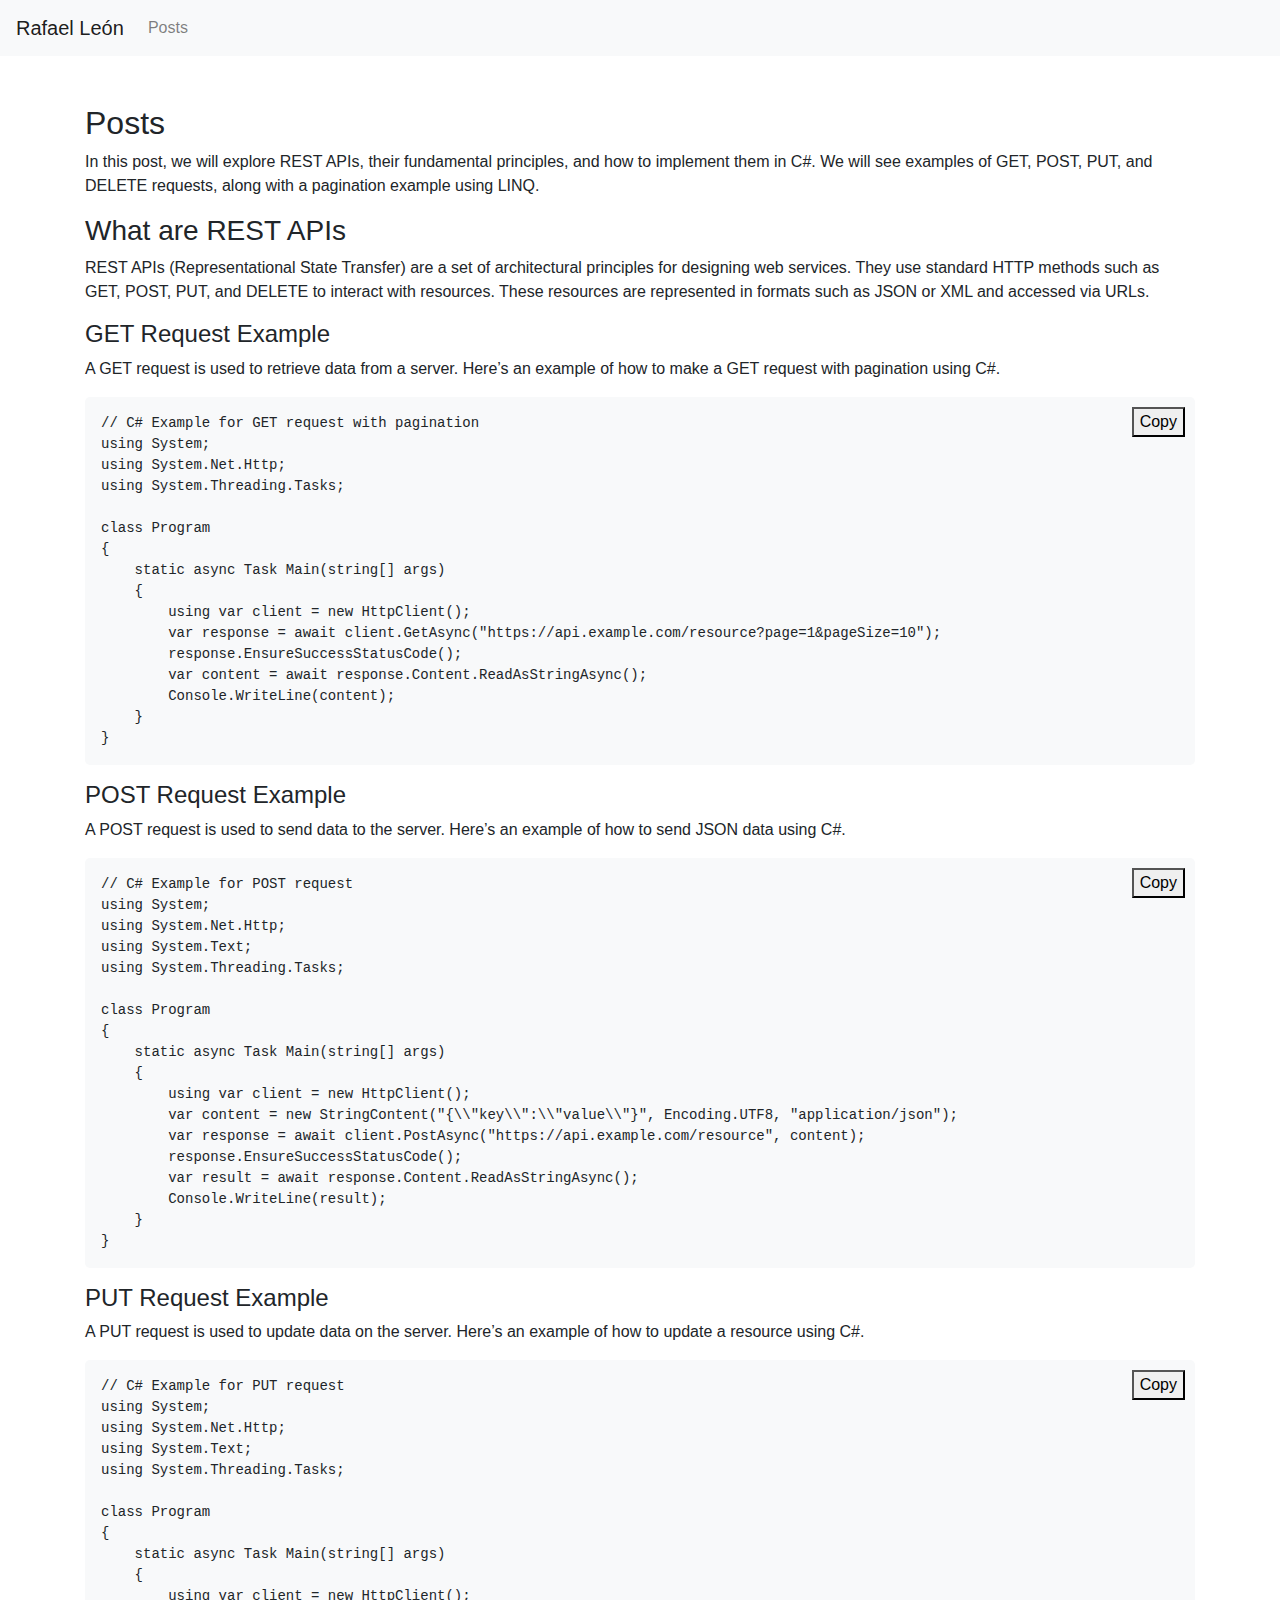
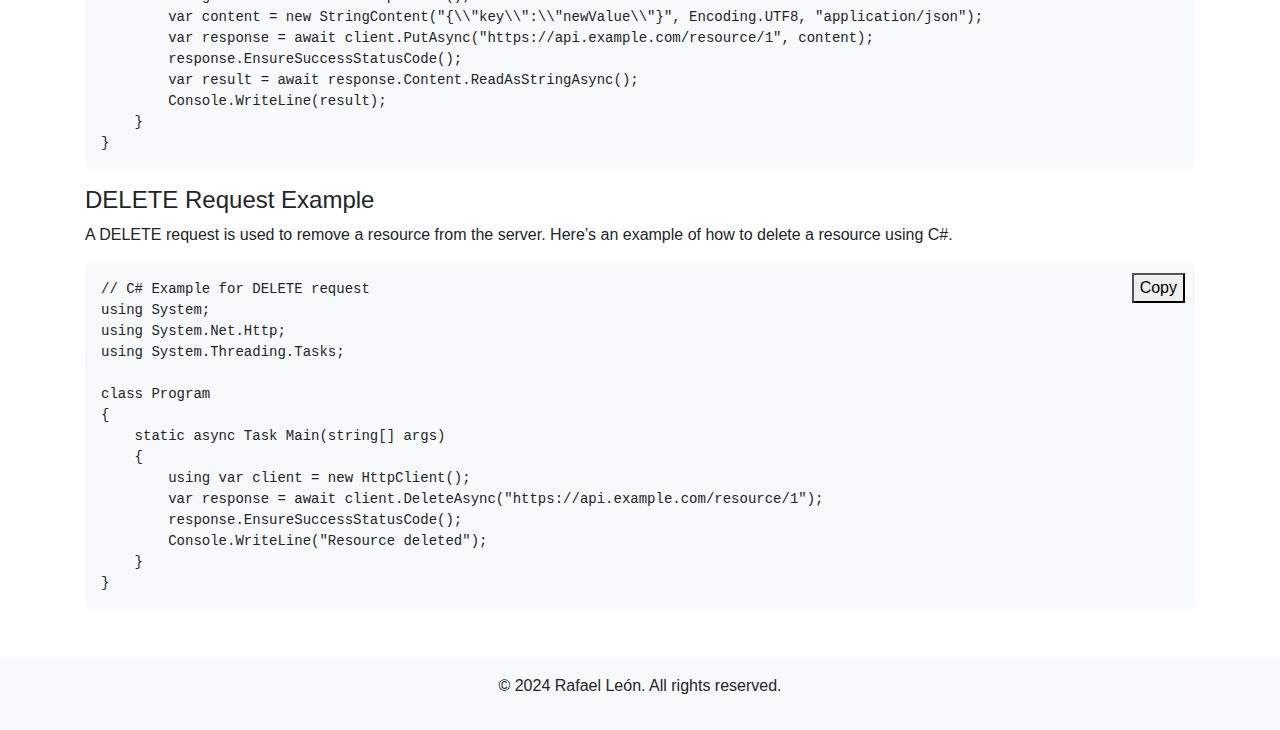
==== post1.html @ ad96f096 "Primer commit del sitio estático" ====
<!DOCTYPE html>
<html lang="es">
<head>
    <meta charset="UTF-8">
    <meta name="viewport" content="width=device-width, initial-scale=1.0">
    <title>Post - Rafael León</title>
    <link rel="stylesheet" href="https://stackpath.bootstrapcdn.com/bootstrap/4.5.2/css/bootstrap.min.css">
    <style>
        .code-block {
            position: relative;
            margin-bottom: 1em;
            background: #f8f9fa;
            padding: 1em;
            border-radius: 5px;
        }
        .code-block button {
            position: absolute;
            top: 10px;
            right: 10px;
        }
        pre {
            margin: 0;
        }
    </style>
</head>
<body>
    <header>
        <nav class="navbar navbar-expand-lg navbar-light bg-light">
            <a class="navbar-brand" href="#">Rafael León</a>
            <div class="collapse navbar-collapse">
                <ul class="navbar-nav">
                    <li class="nav-item">
                        <a class="nav-link" href="#posts">Posts</a>
                    </li>
                    <!-- Puedes agregar más enlaces aquí -->
                </ul>
            </div>
        </nav>
    </header>

    <main>
        <!-- Enlace a la sección de posts -->
        <section id="posts" class="container my-5 section">
            <h2>Posts</h2>
            <div>
                <h2 data-i18n="post-title"></h2>
                <p>In this post, we will explore REST APIs, their fundamental principles, and how to implement them in C#. We will see examples of GET, POST, PUT, and DELETE requests, along with a pagination example using LINQ.</p>
                
                <h3>What are REST APIs</h3>
                <p>REST APIs (Representational State Transfer) are a set of architectural principles for designing web services. They use standard HTTP methods such as GET, POST, PUT, and DELETE to interact with resources. These resources are represented in formats such as JSON or XML and accessed via URLs.</p>
              
                <h4>GET Request Example</h4>
                <p>A GET request is used to retrieve data from a server. Here’s an example of how to make a GET request with pagination using C#.</p>
                <div class="code-block">
                    <pre><code id="get-example">// C# Example for GET request with pagination
using System;
using System.Net.Http;
using System.Threading.Tasks;

class Program
{
    static async Task Main(string[] args)
    {
        using var client = new HttpClient();
        var response = await client.GetAsync("https://api.example.com/resource?page=1&pageSize=10");
        response.EnsureSuccessStatusCode();
        var content = await response.Content.ReadAsStringAsync();
        Console.WriteLine(content);
    }
}</code></pre>
                    <button onclick="copyCode('get-example')">Copy</button>
                </div>
              
                <h4>POST Request Example</h4>
                <p>A POST request is used to send data to the server. Here’s an example of how to send JSON data using C#.</p>
                <div class="code-block">
                    <pre><code id="post-example">// C# Example for POST request
using System;
using System.Net.Http;
using System.Text;
using System.Threading.Tasks;

class Program
{
    static async Task Main(string[] args)
    {
        using var client = new HttpClient();
        var content = new StringContent("{\\"key\\":\\"value\\"}", Encoding.UTF8, "application/json");
        var response = await client.PostAsync("https://api.example.com/resource", content);
        response.EnsureSuccessStatusCode();
        var result = await response.Content.ReadAsStringAsync();
        Console.WriteLine(result);
    }
}</code></pre>
                    <button onclick="copyCode('post-example')">Copy</button>
                </div>
              
                <h4>PUT Request Example</h4>
                <p>A PUT request is used to update data on the server. Here’s an example of how to update a resource using C#.</p>
                <div class="code-block">
                    <pre><code id="put-example">// C# Example for PUT request
using System;
using System.Net.Http;
using System.Text;
using System.Threading.Tasks;

class Program
{
    static async Task Main(string[] args)
    {
        using var client = new HttpClient();
        var content = new StringContent("{\\"key\\":\\"newValue\\"}", Encoding.UTF8, "application/json");
        var response = await client.PutAsync("https://api.example.com/resource/1", content);
        response.EnsureSuccessStatusCode();
        var result = await response.Content.ReadAsStringAsync();
        Console.WriteLine(result);
    }
}</code></pre>
                    <button onclick="copyCode('put-example')">Copy</button>
                </div>
              
                <h4>DELETE Request Example</h4>
                <p>A DELETE request is used to remove a resource from the server. Here’s an example of how to delete a resource using C#.</p>
                <div class="code-block">
                    <pre><code id="delete-example">// C# Example for DELETE request
using System;
using System.Net.Http;
using System.Threading.Tasks;

class Program
{
    static async Task Main(string[] args)
    {
        using var client = new HttpClient();
        var response = await client.DeleteAsync("https://api.example.com/resource/1");
        response.EnsureSuccessStatusCode();
        Console.WriteLine("Resource deleted");
    }
}</code></pre>
                    <button onclick="copyCode('delete-example')">Copy</button>
                </div>
            </div>     
        </section>
    </main>

    <footer class="bg-light text-center py-3">
        <p>&copy; 2024 Rafael León. All rights reserved.</p>
    </footer>

    <script>
        function copyCode(id) {
            const codeElement = document.getElementById(id);
            navigator.clipboard.writeText(codeElement.textContent)
                .then(() => alert('Code copied to clipboard'))
                .catch(err => console.error('Failed to copy code: ', err));
        }
    </script>
</body>
</html>
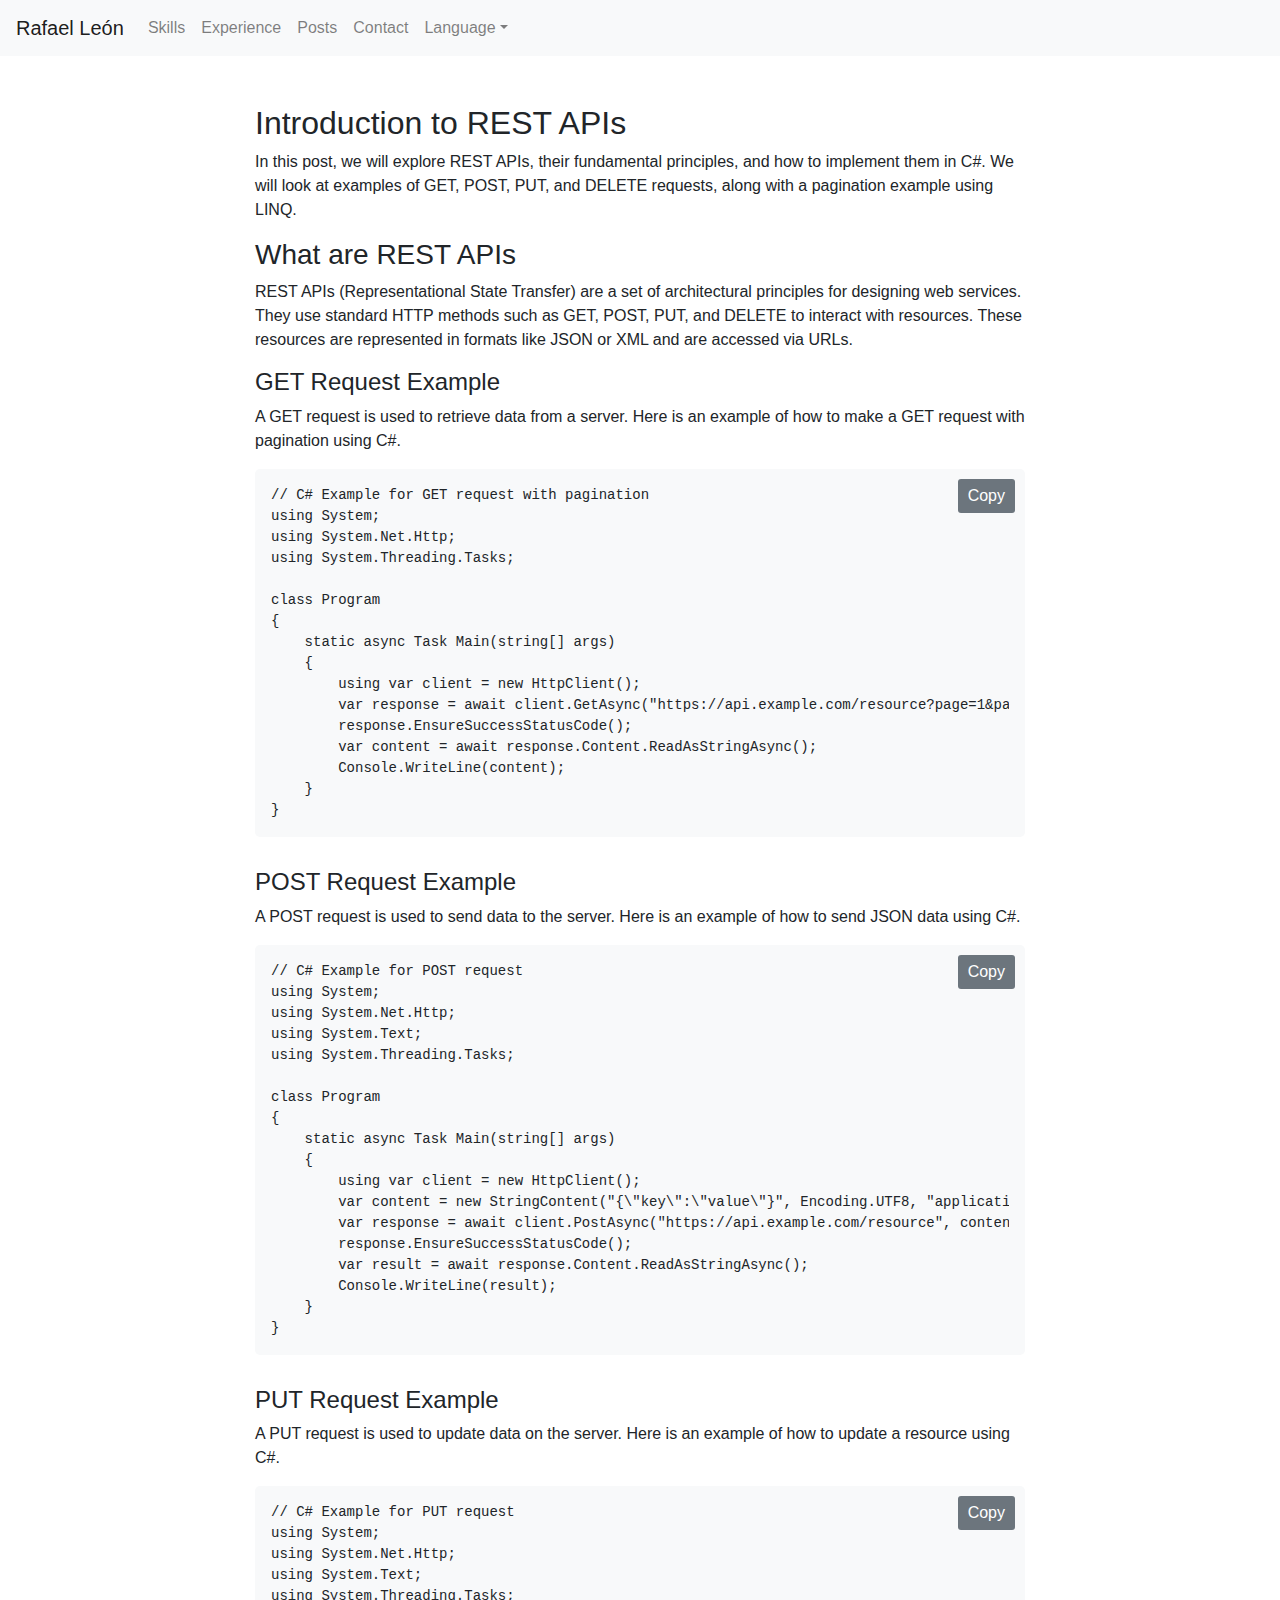
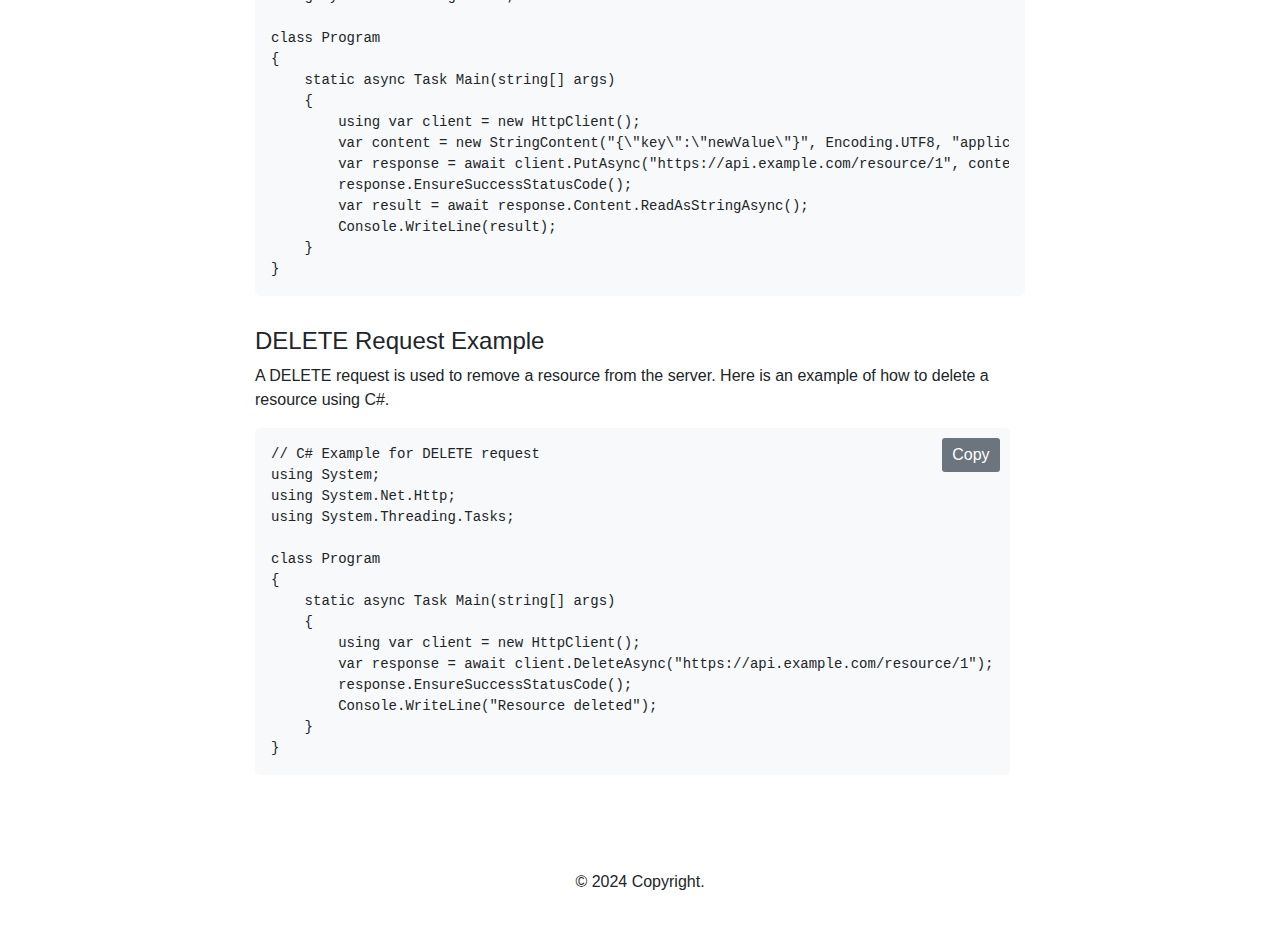
==== commit 8dcc4577: "Actualización de la página de posts con nuevos ejemplos y mejoras de diseño" ====
--- a/post1.html
+++ b/post1.html
@@ -4,55 +4,45 @@
     <meta charset="UTF-8">
     <meta name="viewport" content="width=device-width, initial-scale=1.0">
     <title>Post - Rafael León</title>
-    <link rel="stylesheet" href="https://stackpath.bootstrapcdn.com/bootstrap/4.5.2/css/bootstrap.min.css">
-    <style>
-        .code-block {
-            position: relative;
-            margin-bottom: 1em;
-            background: #f8f9fa;
-            padding: 1em;
-            border-radius: 5px;
-        }
-        .code-block button {
-            position: absolute;
-            top: 10px;
-            right: 10px;
-        }
-        pre {
-            margin: 0;
-        }
-    </style>
+    <link href="https://stackpath.bootstrapcdn.com/bootstrap/4.5.2/css/bootstrap.min.css" rel="stylesheet">
+    <link rel="stylesheet" href="styles.css">
 </head>
 <body>
     <header>
         <nav class="navbar navbar-expand-lg navbar-light bg-light">
-            <a class="navbar-brand" href="#">Rafael León</a>
-            <div class="collapse navbar-collapse">
-                <ul class="navbar-nav">
-                    <li class="nav-item">
-                        <a class="nav-link" href="#posts">Posts</a>
+            <a class="navbar-brand" href="index.html">Rafael León</a>
+            <button class="navbar-toggler" type="button" data-toggle="collapse" data-target="#navbarNav" aria-controls="navbarNav" aria-expanded="false" aria-label="Toggle navigation">
+                <span class="navbar-toggler-icon"></span>
+            </button>
+            <div class="collapse navbar-collapse" id="navbarNav">
+                <ul class="navbar-nav mr-auto">
+                    <li class="nav-item"><a class="nav-link" href="index.html#skills" data-i18n="navbar-skills">Skills</a></li>
+                    <li class="nav-item"><a class="nav-link" href="index.html#experience" data-i18n="navbar-experience">Experience</a></li>
+                    <li class="nav-item"><a class="nav-link" href="index.html#posts" data-i18n="navbar-posts">Posts</a></li>
+                    <li class="nav-item"><a class="nav-link" href="index.html#contact" data-i18n="navbar-contact">Contact</a></li>
+                    <li class="nav-item dropdown">
+                        <a class="nav-link dropdown-toggle" href="#" id="languageDropdown" role="button" data-toggle="dropdown" aria-haspopup="true" aria-expanded="false" data-i18n="navbar-language"></a>
+                        <div class="dropdown-menu" aria-labelledby="languageDropdown">
+                            <a class="dropdown-item" href="#" onclick="changeLanguage('en')" data-i18n="navbar-english">English</a>
+                            <a class="dropdown-item" href="#" onclick="changeLanguage('es')" data-i18n="navbar-spanish">Español</a>
+                        </div>
                     </li>
-                    <!-- Puedes agregar más enlaces aquí -->
                 </ul>
             </div>
         </nav>
     </header>
 
-    <main>
-        <!-- Enlace a la sección de posts -->
-        <section id="posts" class="container my-5 section">
-            <h2>Posts</h2>
-            <div>
-                <h2 data-i18n="post-title"></h2>
-                <p>In this post, we will explore REST APIs, their fundamental principles, and how to implement them in C#. We will see examples of GET, POST, PUT, and DELETE requests, along with a pagination example using LINQ.</p>
-                
-                <h3>What are REST APIs</h3>
-                <p>REST APIs (Representational State Transfer) are a set of architectural principles for designing web services. They use standard HTTP methods such as GET, POST, PUT, and DELETE to interact with resources. These resources are represented in formats such as JSON or XML and accessed via URLs.</p>
-              
-                <h4>GET Request Example</h4>
-                <p>A GET request is used to retrieve data from a server. Here’s an example of how to make a GET request with pagination using C#.</p>
-                <div class="code-block">
-                    <pre><code id="get-example">// C# Example for GET request with pagination
+    <div class="container my-5">
+        <h2 data-i18n="post-title">Post Title</h2>
+        <p data-i18n="post-intro">Introduction to the post.</p>
+        
+        <h3 data-i18n="post-restTitle">REST API</h3>
+        <p data-i18n="post-restDescription">Description of REST API.</p>
+      
+        <h4 data-i18n="post-getTitle">GET Request</h4>
+        <p data-i18n="post-getDescription">Description of GET request.</p>
+        <div class="code-block mb-4">
+            <pre><code id="get-example">// C# Example for GET request with pagination
 using System;
 using System.Net.Http;
 using System.Threading.Tasks;
@@ -68,13 +58,13 @@
         Console.WriteLine(content);
     }
 }</code></pre>
-                    <button onclick="copyCode('get-example')">Copy</button>
-                </div>
-              
-                <h4>POST Request Example</h4>
-                <p>A POST request is used to send data to the server. Here’s an example of how to send JSON data using C#.</p>
-                <div class="code-block">
-                    <pre><code id="post-example">// C# Example for POST request
+            <button class="btn btn-secondary" onclick="copyCode('get-example')">Copy</button>
+        </div>
+      
+        <h4 data-i18n="post-postTitle">POST Request</h4>
+        <p data-i18n="post-postDescription">Description of POST request.</p>
+        <div class="code-block mb-4">
+            <pre><code id="post-example">// C# Example for POST request
 using System;
 using System.Net.Http;
 using System.Text;
@@ -85,20 +75,20 @@
     static async Task Main(string[] args)
     {
         using var client = new HttpClient();
-        var content = new StringContent("{\\"key\\":\\"value\\"}", Encoding.UTF8, "application/json");
+        var content = new StringContent("{\"key\":\"value\"}", Encoding.UTF8, "application/json");
         var response = await client.PostAsync("https://api.example.com/resource", content);
         response.EnsureSuccessStatusCode();
         var result = await response.Content.ReadAsStringAsync();
         Console.WriteLine(result);
     }
 }</code></pre>
-                    <button onclick="copyCode('post-example')">Copy</button>
-                </div>
-              
-                <h4>PUT Request Example</h4>
-                <p>A PUT request is used to update data on the server. Here’s an example of how to update a resource using C#.</p>
-                <div class="code-block">
-                    <pre><code id="put-example">// C# Example for PUT request
+            <button class="btn btn-secondary" onclick="copyCode('post-example')">Copy</button>
+        </div>
+      
+        <h4 data-i18n="post-putTitle">PUT Request</h4>
+        <p data-i18n="post-putDescription">Description of PUT request.</p>
+        <div class="code-block mb-4">
+            <pre><code id="put-example">// C# Example for PUT request
 using System;
 using System.Net.Http;
 using System.Text;
@@ -109,20 +99,20 @@
     static async Task Main(string[] args)
     {
         using var client = new HttpClient();
-        var content = new StringContent("{\\"key\\":\\"newValue\\"}", Encoding.UTF8, "application/json");
+        var content = new StringContent("{\"key\":\"newValue\"}", Encoding.UTF8, "application/json");
         var response = await client.PutAsync("https://api.example.com/resource/1", content);
         response.EnsureSuccessStatusCode();
         var result = await response.Content.ReadAsStringAsync();
         Console.WriteLine(result);
     }
 }</code></pre>
-                    <button onclick="copyCode('put-example')">Copy</button>
-                </div>
-              
-                <h4>DELETE Request Example</h4>
-                <p>A DELETE request is used to remove a resource from the server. Here’s an example of how to delete a resource using C#.</p>
-                <div class="code-block">
-                    <pre><code id="delete-example">// C# Example for DELETE request
+            <button class="btn btn-secondary" onclick="copyCode('put-example')">Copy</button>
+        </div>
+      
+        <h4 data-i18n="post-deleteTitle">DELETE Request</h4>
+        <p data-i18n="post-deleteDescription">Description of DELETE request.</p>
+        <div class="code-block mb-4">
+            <pre><code id="delete-example">// C# Example for DELETE request
 using System;
 using System.Net.Http;
 using System.Threading.Tasks;
@@ -137,23 +127,17 @@
         Console.WriteLine("Resource deleted");
     }
 }</code></pre>
-                    <button onclick="copyCode('delete-example')">Copy</button>
-                </div>
-            </div>     
-        </section>
-    </main>
+            <button class="btn btn-secondary" onclick="copyCode('delete-example')">Copy</button>
+        </div>
+    </div>
 
-    <footer class="bg-light text-center py-3">
-        <p>&copy; 2024 Rafael León. All rights reserved.</p>
+    <footer class="text-center py-3">
+        <p>&copy; 2024 Copyright.</p>
     </footer>
 
-    <script>
-        function copyCode(id) {
-            const codeElement = document.getElementById(id);
-            navigator.clipboard.writeText(codeElement.textContent)
-                .then(() => alert('Code copied to clipboard'))
-                .catch(err => console.error('Failed to copy code: ', err));
-        }
-    </script>
+    <script src="https://code.jquery.com/jquery-3.5.1.slim.min.js"></script>
+    <script src="https://cdn.jsdelivr.net/npm/@popperjs/core@2.9.2/dist/umd/popper.min.js"></script>
+    <script src="https://stackpath.bootstrapcdn.com/bootstrap/4.5.2/js/bootstrap.min.js"></script>
+    <script src="script.js"></script>
 </body>
 </html>
--- a/styles.css
+++ b/styles.css
@@ -0,0 +1,123 @@
+body {
+    font-family: Arial, sans-serif;
+}
+
+#profile-pic {
+    border-radius: 50%; /* Hace que la imagen sea ovalada */
+    object-fit: cover;  /* Asegura que la imagen mantenga su proporción */
+    width: 200px;       /* Ajusta el ancho de la imagen */
+    height: 230px;      /* Ajusta la altura de la imagen */
+}
+
+.circle {
+    display: flex;
+    align-items: center;
+    justify-content: center;
+    color: white;
+    font-weight: bold;
+    text-align: center;
+}
+
+.icon-dotnet::before {
+    content: url('dotnet-icon.png');
+    display: inline-block;
+    width: 24px;  /* Tamaño del ícono */
+    height: 24px; /* Tamaño del ícono */
+}
+
+.icon-database::before {
+    content: url('database-icon.png');
+    display: inline-block;
+    width: 24px;  /* Tamaño del ícono */
+    height: 24px; /* Tamaño del ícono */
+}
+
+.icon-ci-cd::before {
+    content: url('ci-cd-icon.png');
+    display: inline-block;
+    width: 24px;  /* Tamaño del ícono */
+    height: 24px; /* Tamaño del ícono */
+}
+
+.icon-cloud::before {
+    content: url('cloud-icon.png');
+    display: inline-block;
+    width: 24px;  /* Tamaño del ícono */
+    height: 24px; /* Tamaño del ícono */
+}
+
+.icon-email::before {
+    content: url('email-icon.png');
+    display: inline-block;
+    width: 24px;  /* Tamaño del ícono */
+    height: 24px; /* Tamaño del ícono */
+}
+
+.icon-phone::before {
+    content: url('phone-icon.png');
+    display: inline-block;
+    width: 24px;  /* Tamaño del ícono */
+    height: 24px; /* Tamaño del ícono */
+}
+
+#posts {
+    text-align: center;
+  }
+  
+  .code-block {
+    position: relative;
+    margin-bottom: 1em;
+    background: #f8f9fa;
+    padding: 1em;
+    border-radius: 5px;
+    display: inline-block;
+    text-align: left;
+    max-width: 100%;
+    overflow: auto;
+  }
+  
+  .code-block pre {
+    margin: 0;
+    overflow: auto;
+  }
+  
+  .code-block button {
+    position: absolute;
+    top: 10px;
+    right: 10px;
+    background-color: #6c757d;
+    color: white;
+    border: none;
+    padding: 5px 10px;
+    border-radius: 3px;
+    cursor: pointer;
+  }
+  
+  .code-block button:hover {
+    background-color: #5a6268;
+  }
+
+.home-description {
+    font-size: 0.875rem; /* Tamaño de fuente más pequeño, ajusta según sea necesario */
+}
+.social-links {
+    margin-top: 1rem;
+}
+.social-icon {
+    font-size: 2rem; /* Tamaño del ícono, ajusta según sea necesario */
+    color: #333; /* Color del ícono */
+    margin: 0 1rem; /* Espaciado entre íconos */
+    text-decoration: none;
+}
+.social-icon:hover {
+    color: #007bff; /* Color al pasar el cursor, ajusta según sea necesario */
+}
+
+.text-center {
+    text-align: center;
+}
+
+.container {
+    margin: 0 auto;
+    max-width: 800px; /* Ajusta según tus necesidades */
+}
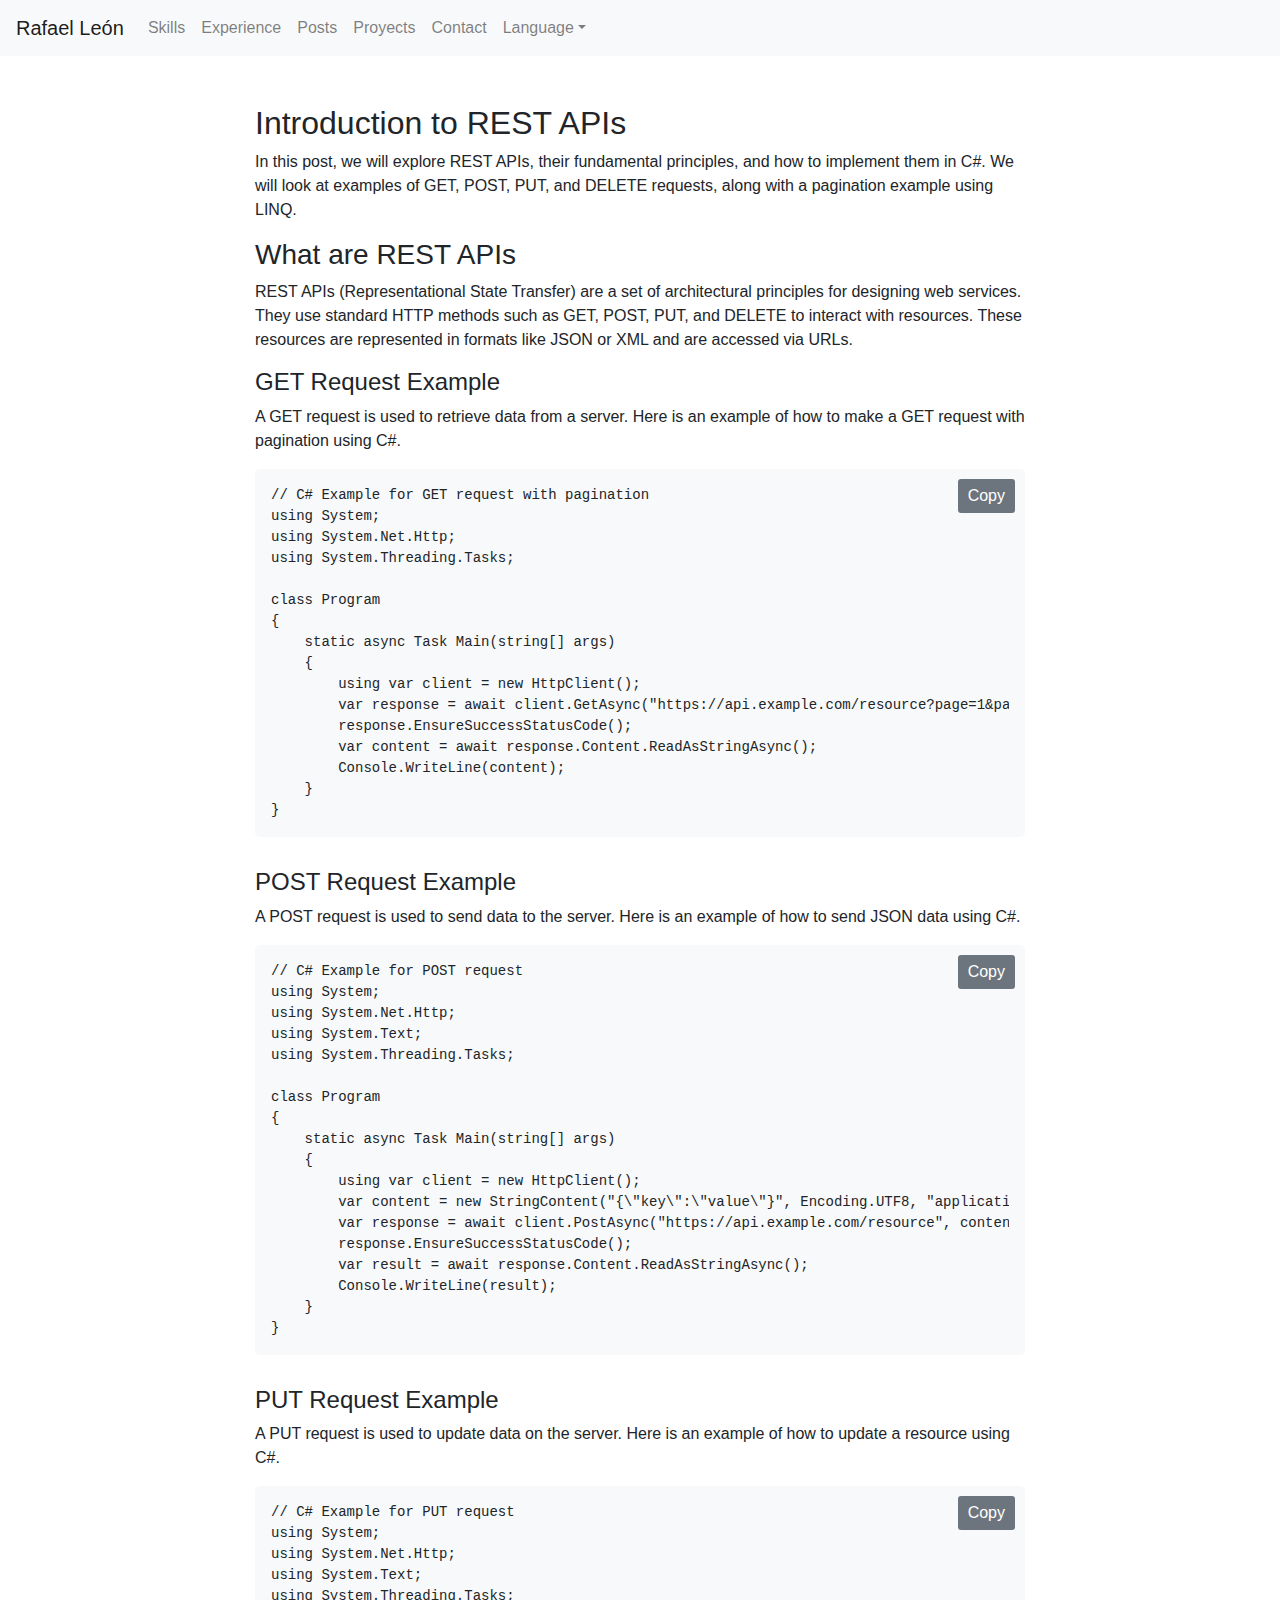
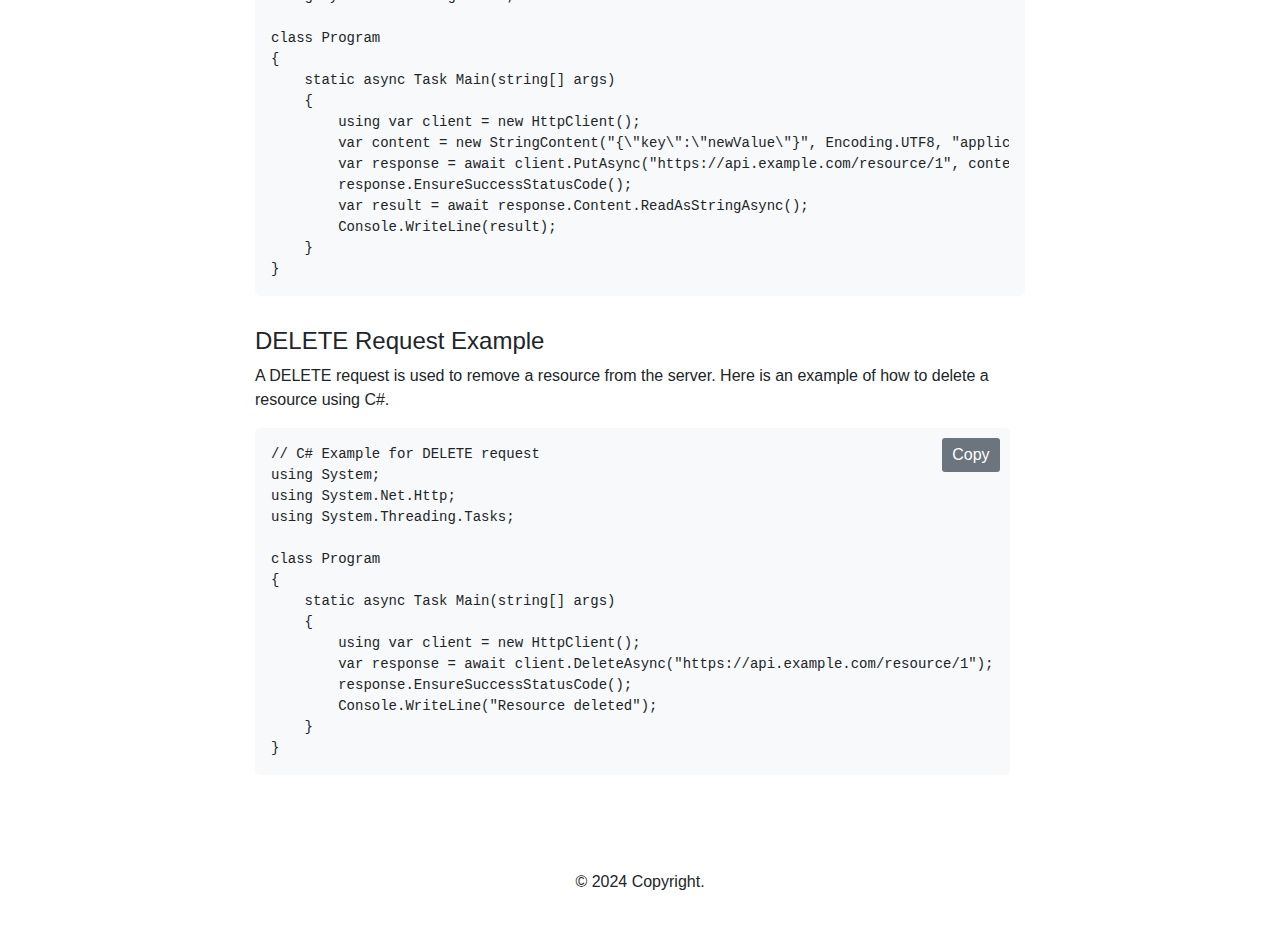
==== commit a89bc549: "post3" ====
--- a/post1.html
+++ b/post1.html
@@ -16,10 +16,11 @@
             </button>
             <div class="collapse navbar-collapse" id="navbarNav">
                 <ul class="navbar-nav mr-auto">
-                    <li class="nav-item"><a class="nav-link" href="index.html#skills" data-i18n="navbar-skills">Skills</a></li>
-                    <li class="nav-item"><a class="nav-link" href="index.html#experience" data-i18n="navbar-experience">Experience</a></li>
-                    <li class="nav-item"><a class="nav-link" href="index.html#posts" data-i18n="navbar-posts">Posts</a></li>
-                    <li class="nav-item"><a class="nav-link" href="index.html#contact" data-i18n="navbar-contact">Contact</a></li>
+                    <li class="nav-item"><a class="nav-link" href="index.html#skills" data-i18n="navbar-skills"></a></li>
+                    <li class="nav-item"><a class="nav-link" href="index.html#experience" data-i18n="navbar-experience"></a></li>
+                    <li class="nav-item"><a class="nav-link" href="index.html#posts" data-i18n="navbar-posts"></a></li>
+                    <li class="nav-item"><a class="nav-link" href="index.html#proyects" data-i18n="navbar-proyects"></a></li>
+                    <li class="nav-item"><a class="nav-link" href="index.html#contact" data-i18n="navbar-contact"></a></li>
                     <li class="nav-item dropdown">
                         <a class="nav-link dropdown-toggle" href="#" id="languageDropdown" role="button" data-toggle="dropdown" aria-haspopup="true" aria-expanded="false" data-i18n="navbar-language"></a>
                         <div class="dropdown-menu" aria-labelledby="languageDropdown">
--- a/styles.css
+++ b/styles.css
@@ -41,6 +41,13 @@
 
 .icon-cloud::before {
     content: url('cloud-icon.png');
+    display: inline-block;
+    width: 24px;  /* Tamaño del ícono */
+    height: 24px; /* Tamaño del ícono */
+}
+
+.icon-solid-principles::before {
+    content: url('solid-icon.png');
     display: inline-block;
     width: 24px;  /* Tamaño del ícono */
     height: 24px; /* Tamaño del ícono */
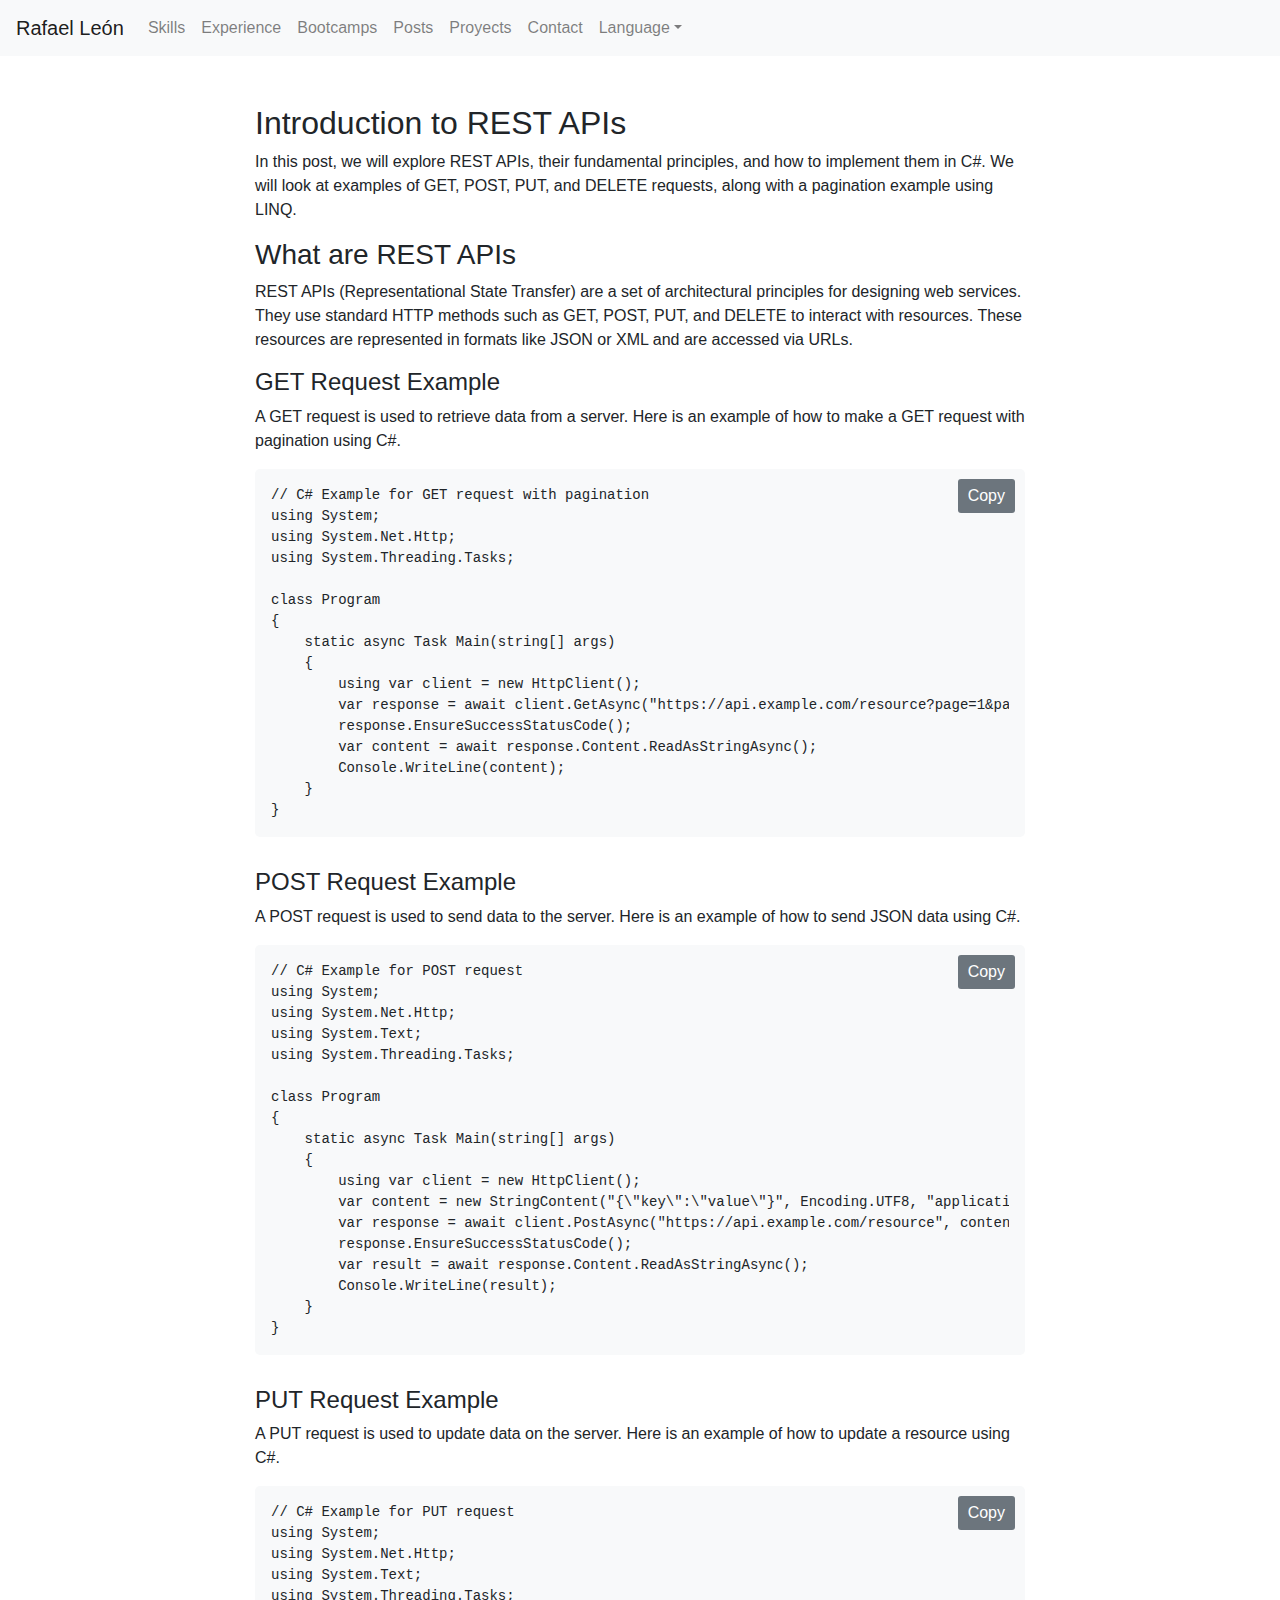
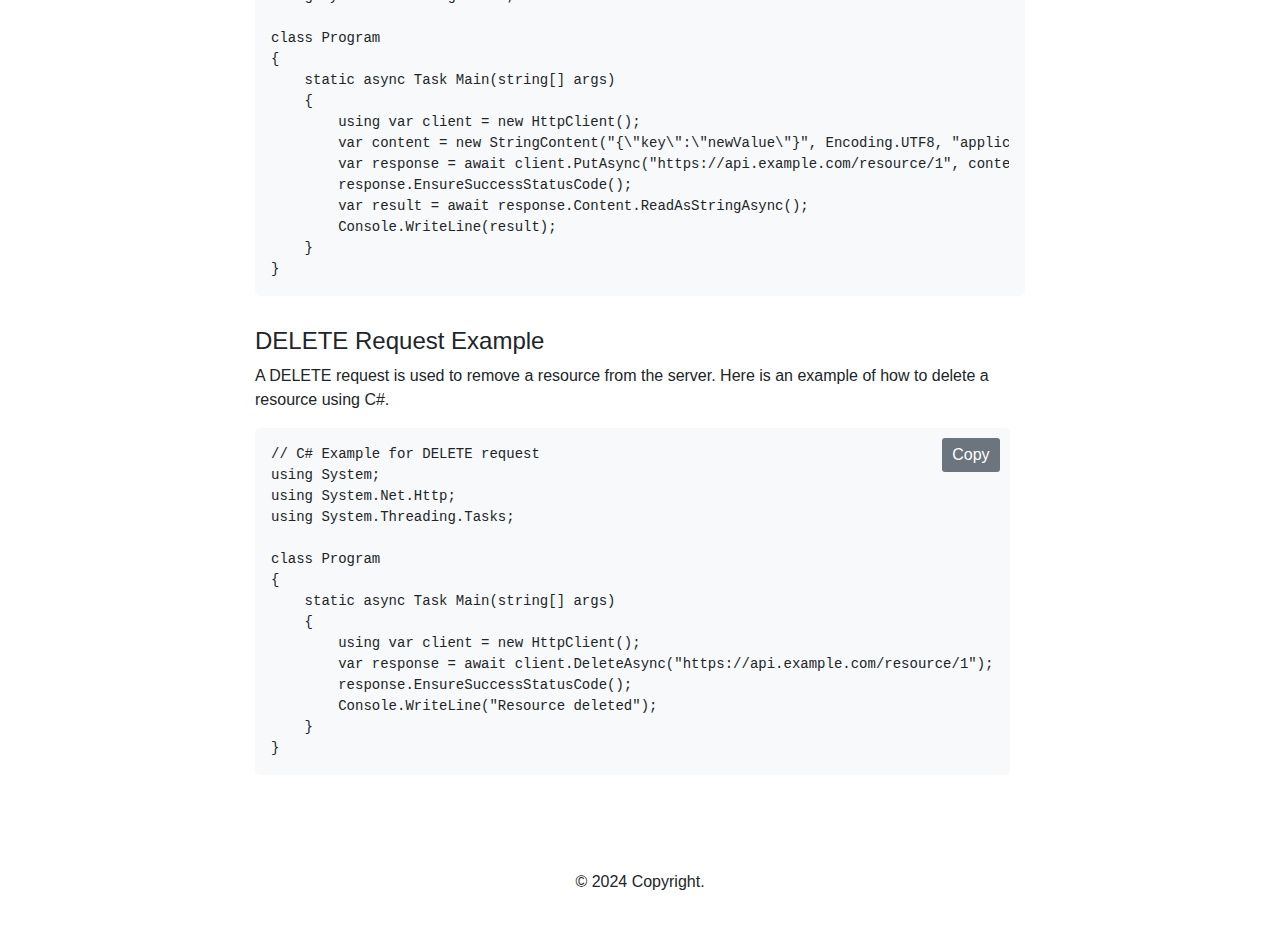
==== commit 51992639: "ajuste habilidades, se agrega seccion bootcamps y mejoras en general" ====
--- a/post1.html
+++ b/post1.html
@@ -10,28 +10,53 @@
 <body>
     <header>
         <nav class="navbar navbar-expand-lg navbar-light bg-light">
-            <a class="navbar-brand" href="index.html">Rafael León</a>
+            <a class="navbar-brand" href="#" onclick="showSection('home')">Rafael León</a>
             <button class="navbar-toggler" type="button" data-toggle="collapse" data-target="#navbarNav" aria-controls="navbarNav" aria-expanded="false" aria-label="Toggle navigation">
                 <span class="navbar-toggler-icon"></span>
             </button>
             <div class="collapse navbar-collapse" id="navbarNav">
                 <ul class="navbar-nav mr-auto">
-                    <li class="nav-item"><a class="nav-link" href="index.html#skills" data-i18n="navbar-skills"></a></li>
-                    <li class="nav-item"><a class="nav-link" href="index.html#experience" data-i18n="navbar-experience"></a></li>
-                    <li class="nav-item"><a class="nav-link" href="index.html#posts" data-i18n="navbar-posts"></a></li>
-                    <li class="nav-item"><a class="nav-link" href="index.html#proyects" data-i18n="navbar-proyects"></a></li>
-                    <li class="nav-item"><a class="nav-link" href="index.html#contact" data-i18n="navbar-contact"></a></li>
+                    <li class="nav-item">
+                        <a class="nav-link" href="#" onclick="showSection('skills')" data-i18n="navbar-skills"></a>
+                    </li>
+                    <li class="nav-item">
+                        <a class="nav-link" href="#" onclick="showSection('experience')" data-i18n="navbar-experience"></a>
+                    </li>
+                    <li class="nav-item">
+                        <a class="nav-link" href="#" onclick="showSection('bootcamps')" data-i18n="navbar-bootcamps"></a>
+                    </li>
+                    <li class="nav-item">
+                        <a class="nav-link" href="#" onclick="showSection('posts')" data-i18n="navbar-posts"></a>
+                    </li>
+                    <li class="nav-item">
+                        <a class="nav-link" href="#" onclick="showSection('proyects')" data-i18n="navbar-proyects"></a>
+                    </li>
+                    <li class="nav-item">
+                        <a class="nav-link" href="#" onclick="showSection('contact')" data-i18n="navbar-contact"></a>
+                    </li>
                     <li class="nav-item dropdown">
-                        <a class="nav-link dropdown-toggle" href="#" id="languageDropdown" role="button" data-toggle="dropdown" aria-haspopup="true" aria-expanded="false" data-i18n="navbar-language"></a>
+                        <a class="nav-link dropdown-toggle" href="#" id="languageDropdown" role="button" data-toggle="dropdown" aria-haspopup="true" aria-expanded="false" data-i18n="navbar-language">
+                        </a>
                         <div class="dropdown-menu" aria-labelledby="languageDropdown">
-                            <a class="dropdown-item" href="#" onclick="changeLanguage('en')" data-i18n="navbar-english">English</a>
-                            <a class="dropdown-item" href="#" onclick="changeLanguage('es')" data-i18n="navbar-spanish">Español</a>
+                            <a class="dropdown-item" href="#" onclick="changeLanguage('en')" data-i18n="navbar-english"></a>
+                            <a class="dropdown-item" href="#" onclick="changeLanguage('es')" data-i18n="navbar-spanish"></a>
                         </div>
                     </li>
                 </ul>
             </div>
         </nav>
     </header>
+
+    <main>
+        <a href="Rafael_Leon_Resume_ES.pdf" id="cv-download" class="btn btn-primary btn-lg" data-i18n="home-downloadcv"></a>
+        <a href="Rafael_Leon_Carta_Presentacion_ES.pdf" id="cl-download" class="btn btn-secondary btn-lg px-5 ml-3" data-i18n="home-downloadcl">
+        </a>
+    </main>
+    <script>
+        // Ocultar el elemento usando JavaScript (opcional)
+        document.getElementById('cv-download').style.display = 'none';
+        document.getElementById('cl-download').style.display = 'none';
+    </script>
 
     <div class="container my-5">
         <h2 data-i18n="post-title">Post Title</h2>
--- a/styles.css
+++ b/styles.css
@@ -6,7 +6,7 @@
     border-radius: 50%; /* Hace que la imagen sea ovalada */
     object-fit: cover;  /* Asegura que la imagen mantenga su proporción */
     width: 200px;       /* Ajusta el ancho de la imagen */
-    height: 230px;      /* Ajusta la altura de la imagen */
+    height: 300px;      /* Ajusta la altura de la imagen */
 }
 
 .circle {
@@ -105,7 +105,9 @@
   }
 
 .home-description {
-    font-size: 0.875rem; /* Tamaño de fuente más pequeño, ajusta según sea necesario */
+    margin-left: 3rem;
+    margin-right: 3rem;
+    font-size: 1.05rem; /* Tamaño de fuente más pequeño, ajusta según sea necesario */
 }
 .social-links {
     margin-top: 1rem;
@@ -128,3 +130,10 @@
     margin: 0 auto;
     max-width: 800px; /* Ajusta según tus necesidades */
 }
+
+#skills { display: none; }
+
+.text-react-blue { color: #61dafb; }
+.text-angular-red { color: #dd0031; }
+.align-middle { vertical-align: middle; }
+#skills .d-flex { min-height: 60px; align-items: flex-start; }
